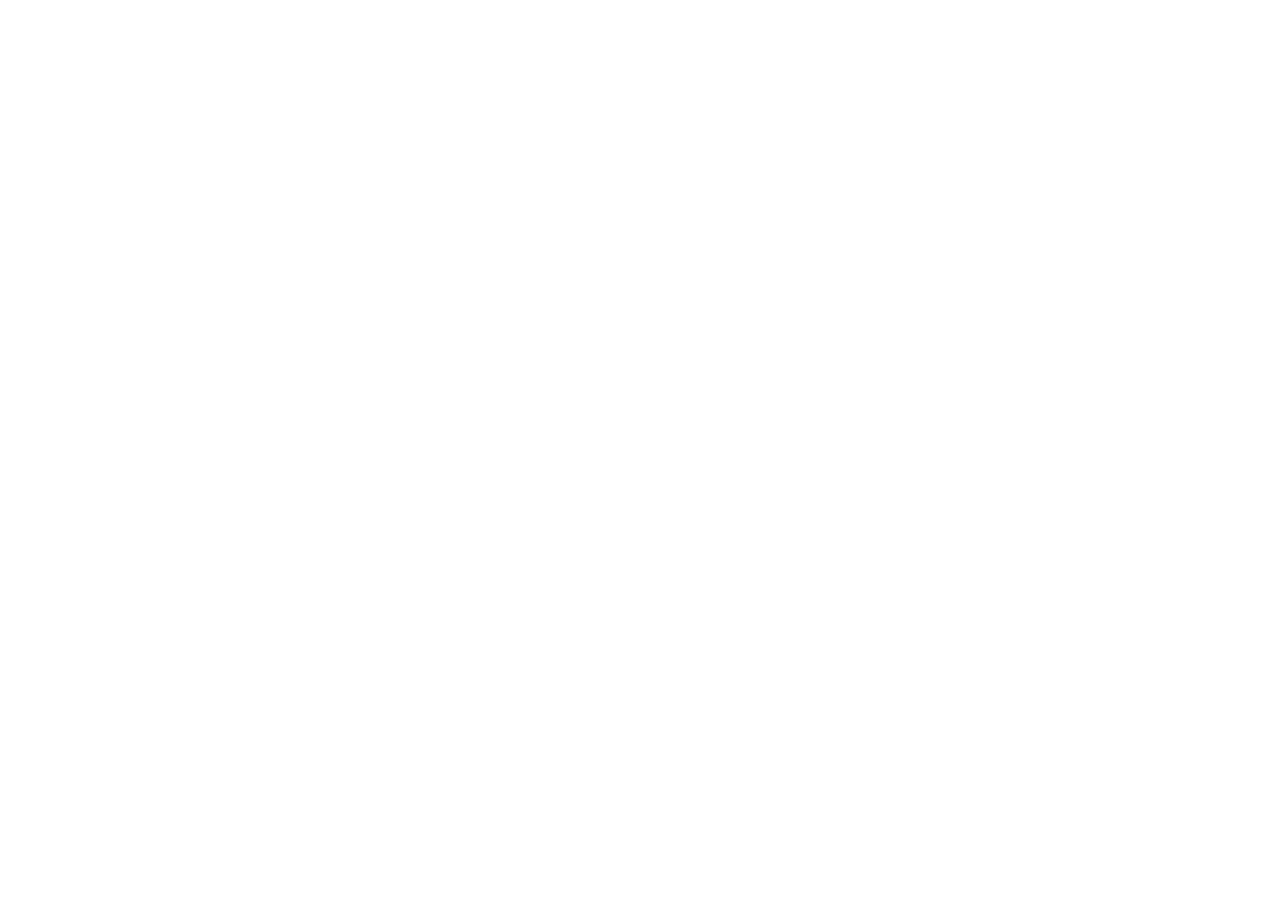
==== login.html @ 1d273d07 "Update Flash Sale Html & Css" ====
<!DOCTYPE html>
<html lang="en">
  <head>
    <meta charset="UTF-8" />
    <meta name="viewport" content="width=device-width, initial-scale=1.0" />
    <title>Exclusive E-Commerce Login</title>
    <link rel="stylesheet" href="styles/shared.css">
    <link rel="stylesheet" href="styles/login.css">
  </head>
  <body>
  </body>
</html>
---- styles/shared.css ----
* {
  margin: 0;
  padding: 0;
  box-sizing: border-box;
}

li {
  list-style-type: none;
}

a {
  text-decoration: none;
  color: inherit;
}
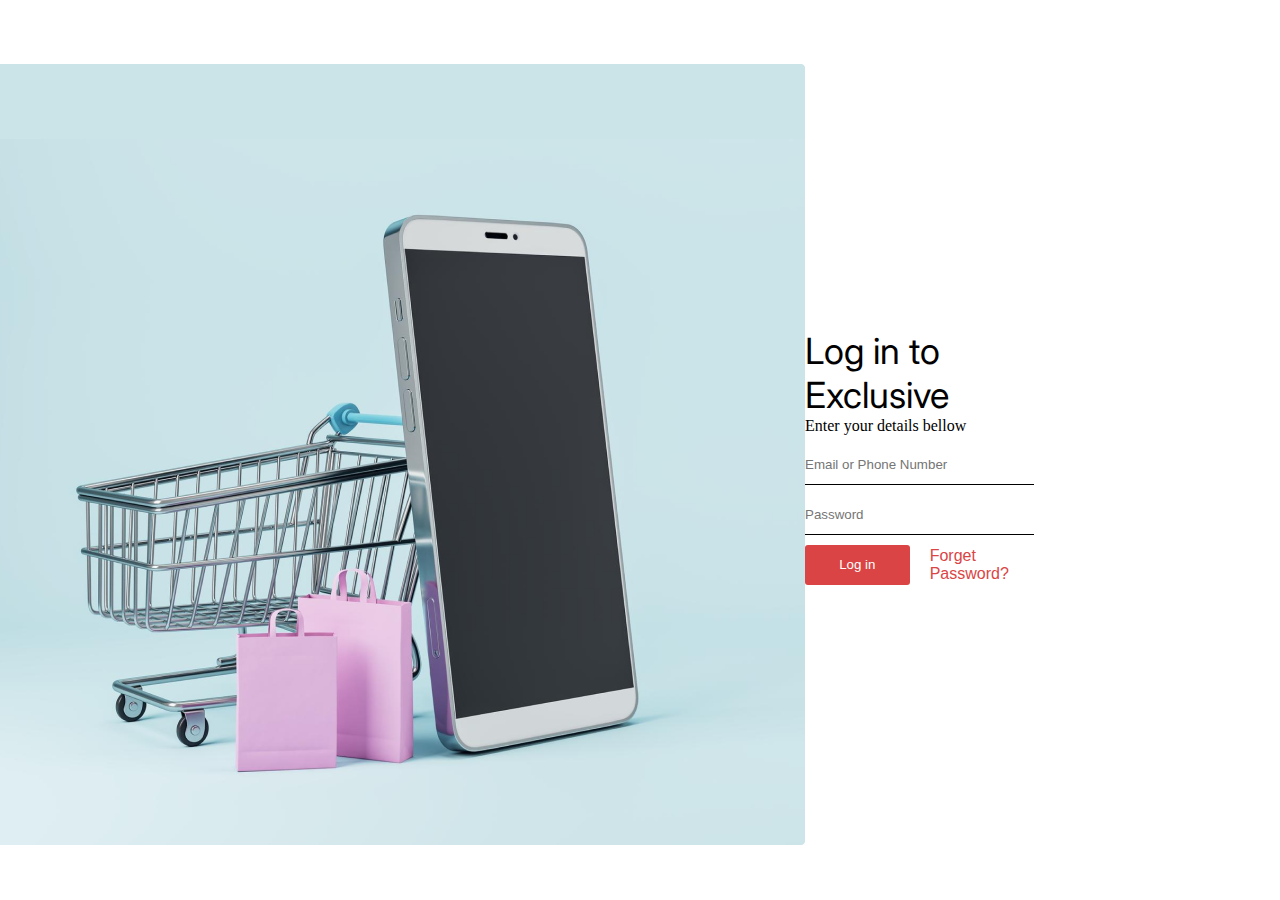
==== commit f5506869: "Merge pull request #6 from archis-academy/Umut/MA-9/Login-Page" ====
--- a/login.html
+++ b/login.html
@@ -1,12 +1,45 @@
 <!DOCTYPE html>
 <html lang="en">
-  <head>
-    <meta charset="UTF-8" />
-    <meta name="viewport" content="width=device-width, initial-scale=1.0" />
-    <title>Exclusive E-Commerce Login</title>
-    <link rel="stylesheet" href="styles/shared.css">
-    <link rel="stylesheet" href="styles/login.css">
-  </head>
-  <body>
-  </body>
-</html>
+
+<head>
+  <meta charset="UTF-8" />
+  <meta name="viewport" content="width=device-width, initial-scale=1.0" />
+  <title>Exclusive E-Commerce Login</title>
+  <link rel="stylesheet" href="styles/shared.css">
+  <link rel="stylesheet" href="styles/login.css">
+  <link rel="preconnect" href="https://fonts.googleapis.com">
+  <link rel="preconnect" href="https://fonts.gstatic.com" crossorigin>
+  <link href="https://fonts.googleapis.com/css2?family=Inter:wght@100..900&display=swap" rel="stylesheet">
+</head>
+
+<body>
+  <div class="loginPageContainer">
+    <div class="loginPageImages">
+      <img class="loginPageImage" src="images/loginPage.png" alt="loginPageImage" />
+    </div>
+    <div class="loginPageForm">
+      <form class="loginPageFormContainer">
+        <div class="loginPageFormTitle">
+          <p>Log in to Exclusive</p>
+        </div>
+        <div class="loginPageFormExplanation">
+          <p>Enter your details bellow</p>
+        </div>
+        <div class="loginPageFormInput">
+          <input type="text" name="logInUser" placeholder="Email or Phone Number" id="username" value="" />
+        </div>
+        <div class="loginPageFormInput">
+          <input type="password" name="logInPassword" placeholder="Password" id="password" value="" />
+        </div>
+        <p class="loginPageFormErrorMessage"></p>
+        <div class="loginPageFormButton">
+          <input type="button" value="Log in" />
+          <p class="loginPageFormButtonForgetPassword">Forget Password?</p>
+        </div>
+      </form>
+    </div>
+  </div>
+  <script src="login.js"></script>
+</body>
+
+</html>--- a/styles/login.css
+++ b/styles/login.css
@@ -0,0 +1,98 @@
+.loginPageContainer {
+    display: flex;
+    flex-direction: row;
+    margin: 5% 20% 0 0;
+    justify-content: space-between;
+}
+
+.loginPageForm {
+    position: relative;
+    margin-top: auto;
+    margin-bottom: auto;
+}
+
+.loginPageFormTitle {
+    font-family: "inter", sans-serif;
+    font-size: 36px;
+}
+
+.loginPageFormExplanation {
+    font-size: 16px;
+}
+
+.loginPageFormInput {
+    display: flex;
+    flex-direction: column;
+    margin-top: 10px;
+}
+
+.loginPageFormInput input {
+    height: 40px;
+    border: none;
+    border-bottom: 1px solid black;
+}
+
+.loginPageFormButton {
+    display: flex;
+    flex-direction: row;
+    justify-content: space-between;
+    align-items: center;
+    gap: 20px;
+}
+
+.loginPageFormButton input {
+    width: 130px;
+    height: 40px;
+    margin-top: 10px;
+    border-radius: 3px;
+    border: none;
+    cursor: pointer;
+    background-color: #DB4444;
+    color: #fff;
+}
+
+.loginPageFormButtonForgetPassword {
+    font-size: 16px;
+    font-family: "Poppins", sans-serif;
+    color: #DB4444;
+    cursor: pointer;
+    margin: 5% 0 0 0;
+}
+
+@media (max-width: 1200px) {
+    .loginPageImages {
+        width: 80%;
+    }
+
+    .loginPageForm {
+        margin-left: 0;
+    }
+}
+
+@media (max-width: 1200px) {
+    .loginPageImages {
+        position: relative;
+        margin: 0 0 0 20px;
+        width: 100%;
+        z-index: -1;
+        -webkit-filter: blur(8px);
+    }
+
+    .loginPageForm {
+        background-color: rgba(0, 0, 0, 0.4);
+        color: white;
+        font-weight: bold;
+        position: absolute;
+        margin: 20% 10%;
+        z-index: 1;
+        width: 80%;
+        padding: 20px;
+
+    }
+}
+
+@media (max-width: 200px) {
+    .loginPageImages {
+        display: none;
+    }
+}